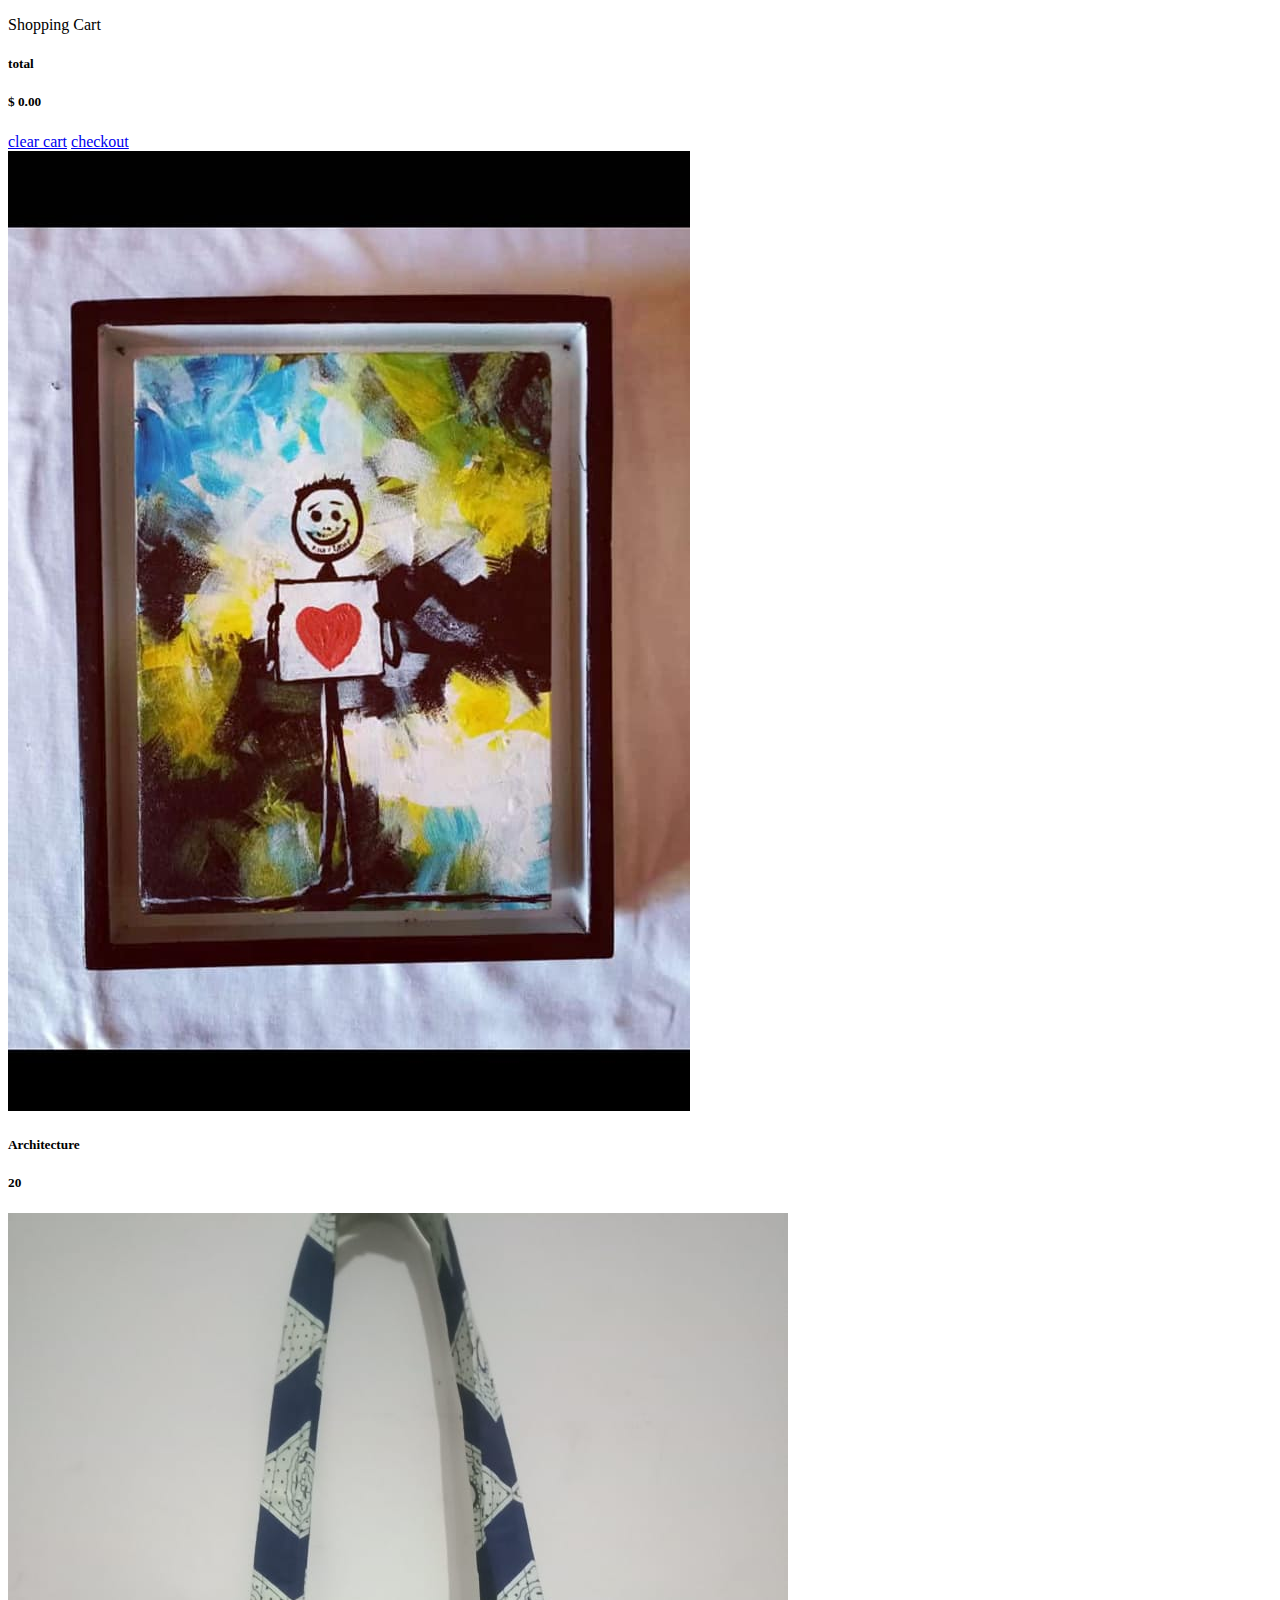
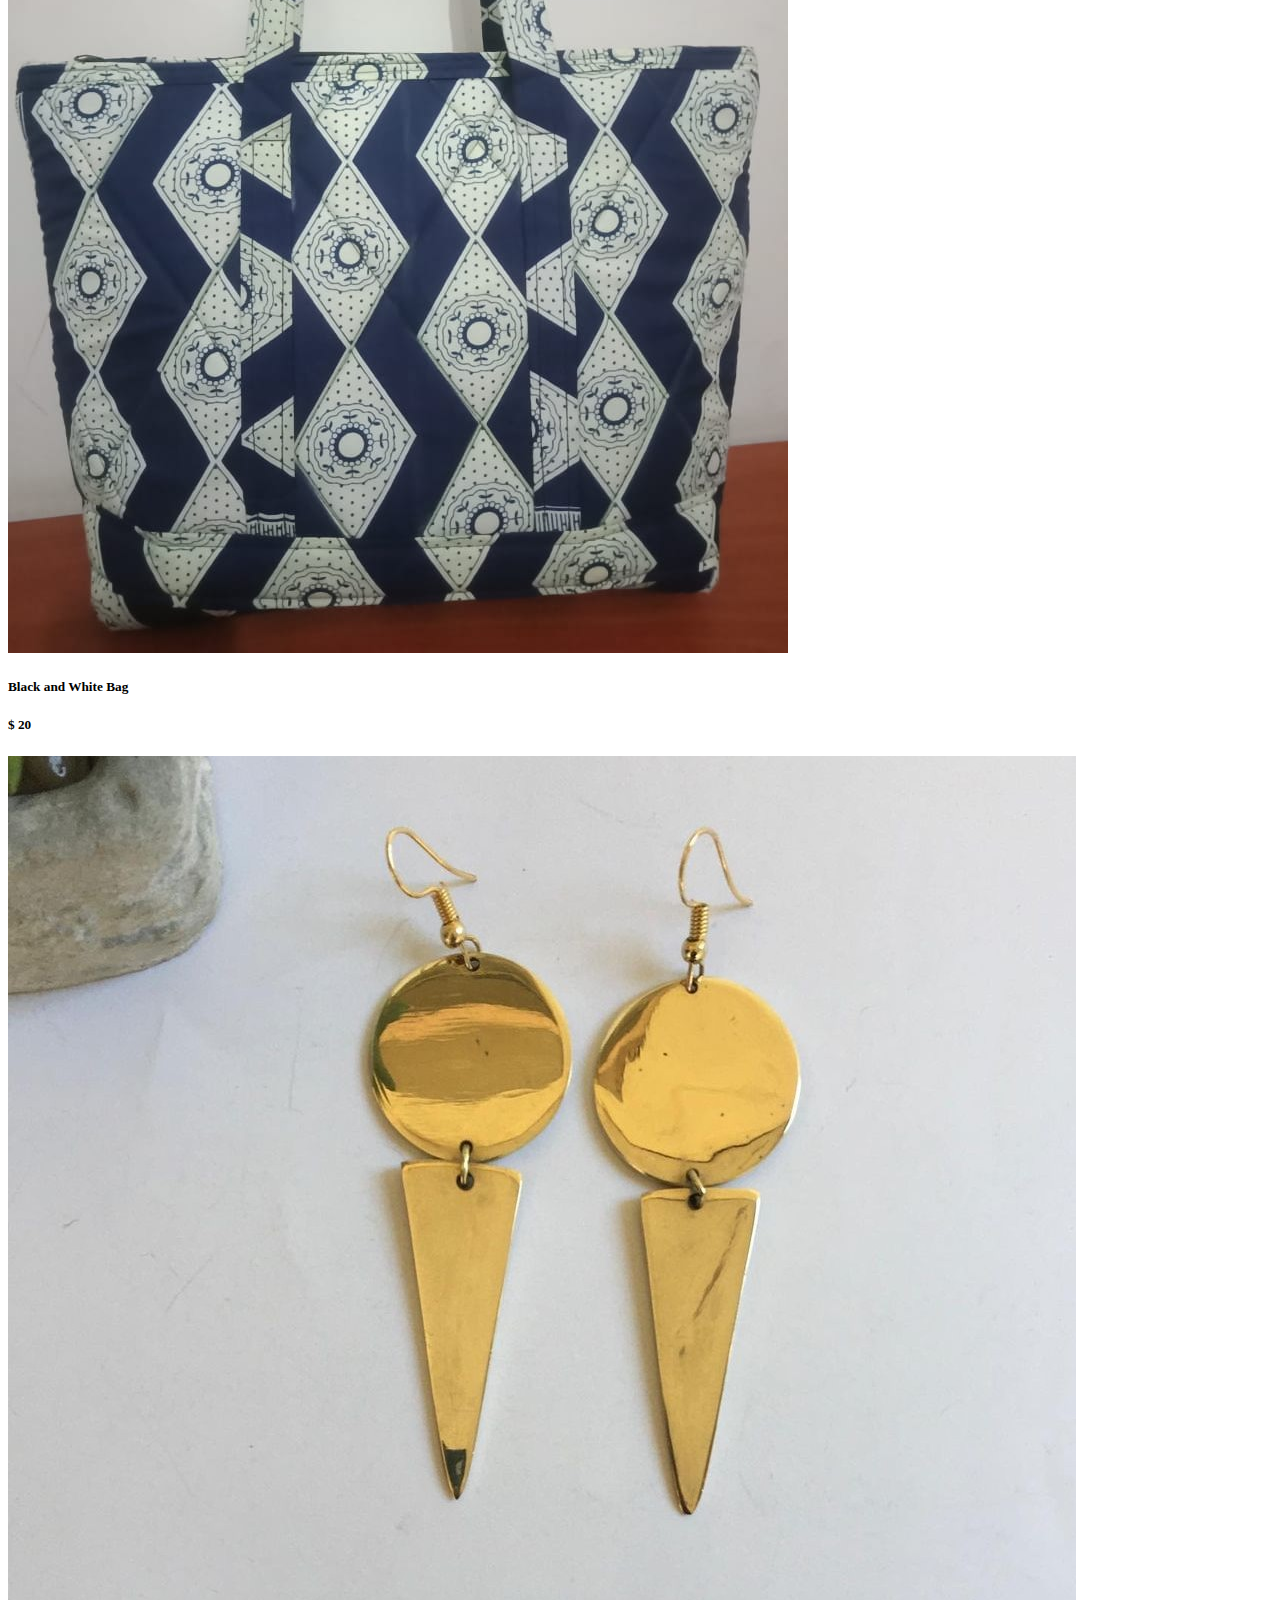
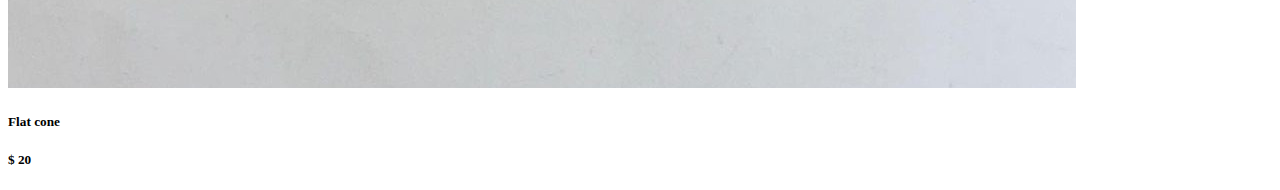
==== shopNow.html @ a8da0541 "styles and shop now page done" ====
<!DOCTYPE html>
<html lang="en">

<head>
  <meta charset="UTF-8">
  <!-- bootstrap css -->
  <link rel="stylesheet" href="css/bootstrap.min.css">
  <!-- main css -->
  <link rel="stylesheet" href="css/styles.css">

  <!-- font awesome -->
  <link rel="stylesheet" href="css/faicons.css">
  <title>Cart</title>
  <style>
  </style>
</head>

<body>
  <!-- header -->
  <header>
    <nav class="navbar navbar-expand-lg px-4">
      <div class="collapse navbar-collapse" id="myNav">
        <div class="nav-info-items d-none d-lg-flex ">
          <div id="cart-info" class="nav-info align-items-center cart-info d-flex justify-content-between mx-lg-5">
            <span class="cart-info__icon mr-lg-3"><i class="fas fa-shopping-cart"></i></span>
            <p class="mb-0 text-capitalize"><span id="item-count">Shopping </span> Cart <span class="item-total"></span></p>
          </div>
          <!-- end of single info -->
        </div>
      </div>
    </nav>
    <!-- end of nav -->
    <!-- banner  -->
    <div class="container-fluid">
      <div class="row max-height justify-content-center align-items-center">
        <div id="cart" class="cart">
          <!-- cart total -->
          <div class="cart-total-container d-flex justify-content-around text-capitalize mt-5">
            <h5>total</h5>
            <h5> $ <strong id="cart-total" class="font-weight-bold">0.00</strong> </h5>
          </div>
          <!--end cart total -->
          <!-- cart buttons -->
          <div class="cart-buttons-container mt-3 d-flex justify-content-between">
            <a href="index.html" id="clear-cart" class="btn btn-outline-secondary btn-black text-uppercase">clear cart</a>
            <a href="#" class="btn btn-outline-secondary text-uppercase btn-pink">checkout</a>
          </div>
          <!--end of  cart buttons -->
          <!--  -->
        </div>
      </div>
    </div>


  </header>


  <!-- store -->
  <section id="store" class="store py-5">
    <div class="container">

        
        <!-- single item -->
        <div class="col-10 col-sm-6 col-lg-4 mx-auto my-3 store-item cupcakes" data-item="architecture">
          <div class="card ">
            <div class="img-container">
              <img src="img/architecture.jpg" class="card-img-top store-img" alt="">
              <span class="store-item-icon">
                <i class="fas fa-shopping-cart"></i>
              </span>
            </div>
            <div class="card-body">
              <div class="card-text d-flex justify-content-between text-capitalize">
                <h5 id="store-item-name">Architecture </h5>
                <h5 class="store-item-value"> <strong id="store-item-price" class="font-weight-bold">20</strong></h5>

              </div>
            </div>


          </div>
          <!-- end of card-->
        </div>
        <!--end of single store item-->

        <!-- single item -->
        <div class="col-10 col-sm-6 col-lg-4 mx-auto my-3 store-item doughnuts" data-item="Black and white bag">
          <div class="card ">
            <div class="img-container">
              <img src="img/blackandwhitebag.jpg" class="card-img-top store-img" alt="">
              <span class="store-item-icon">
                <i class="fas fa-shopping-cart"></i>
              </span>
            </div>
            <div class="card-body">
              <div class="card-text d-flex justify-content-between text-capitalize">
                <h5 id="store-item-name">Black and White Bag</h5>
                <h5 class="store-item-value">$ <strong id="store-item-price" class="font-weight-bold">20</strong></h5>

              </div>
            </div>


          </div>
          <!-- end of card-->
        </div>

        <div class="col-10 col-sm-6 col-lg-4 mx-auto my-3 store-item cupcakes" data-item="flat cone">
          <div class="card ">
            <div class="img-container">
              <img src="img/flat cone.jpg" class="card-img-top store-img" alt="">
              <span class="store-item-icon">
                <i class="fas fa-shopping-cart"></i>
              </span>
            </div>
            <div class="card-body">
              <div class="card-text d-flex justify-content-between text-capitalize">
                <h5 id="store-item-name">Flat cone </h5>
                <h5 class="store-item-value">$ <strong id="store-item-price" class="font-weight-bold">20</strong></h5>

              </div>
            </div>


          </div>
          <!-- end of card-->
        </div>
<!-- ======================================================================================== -->
        <!-- Add more and more images items -->



 <!-- ==================================================================================== -->

      </div>
  </section>
  <!--end of store items -->


  <!-- jquery -->
  <script src="js/jquery-2.1.3.min.js"></script>
  <!-- script js -->
  <script src="js/shopNow.js"></script>
</body>

</html>
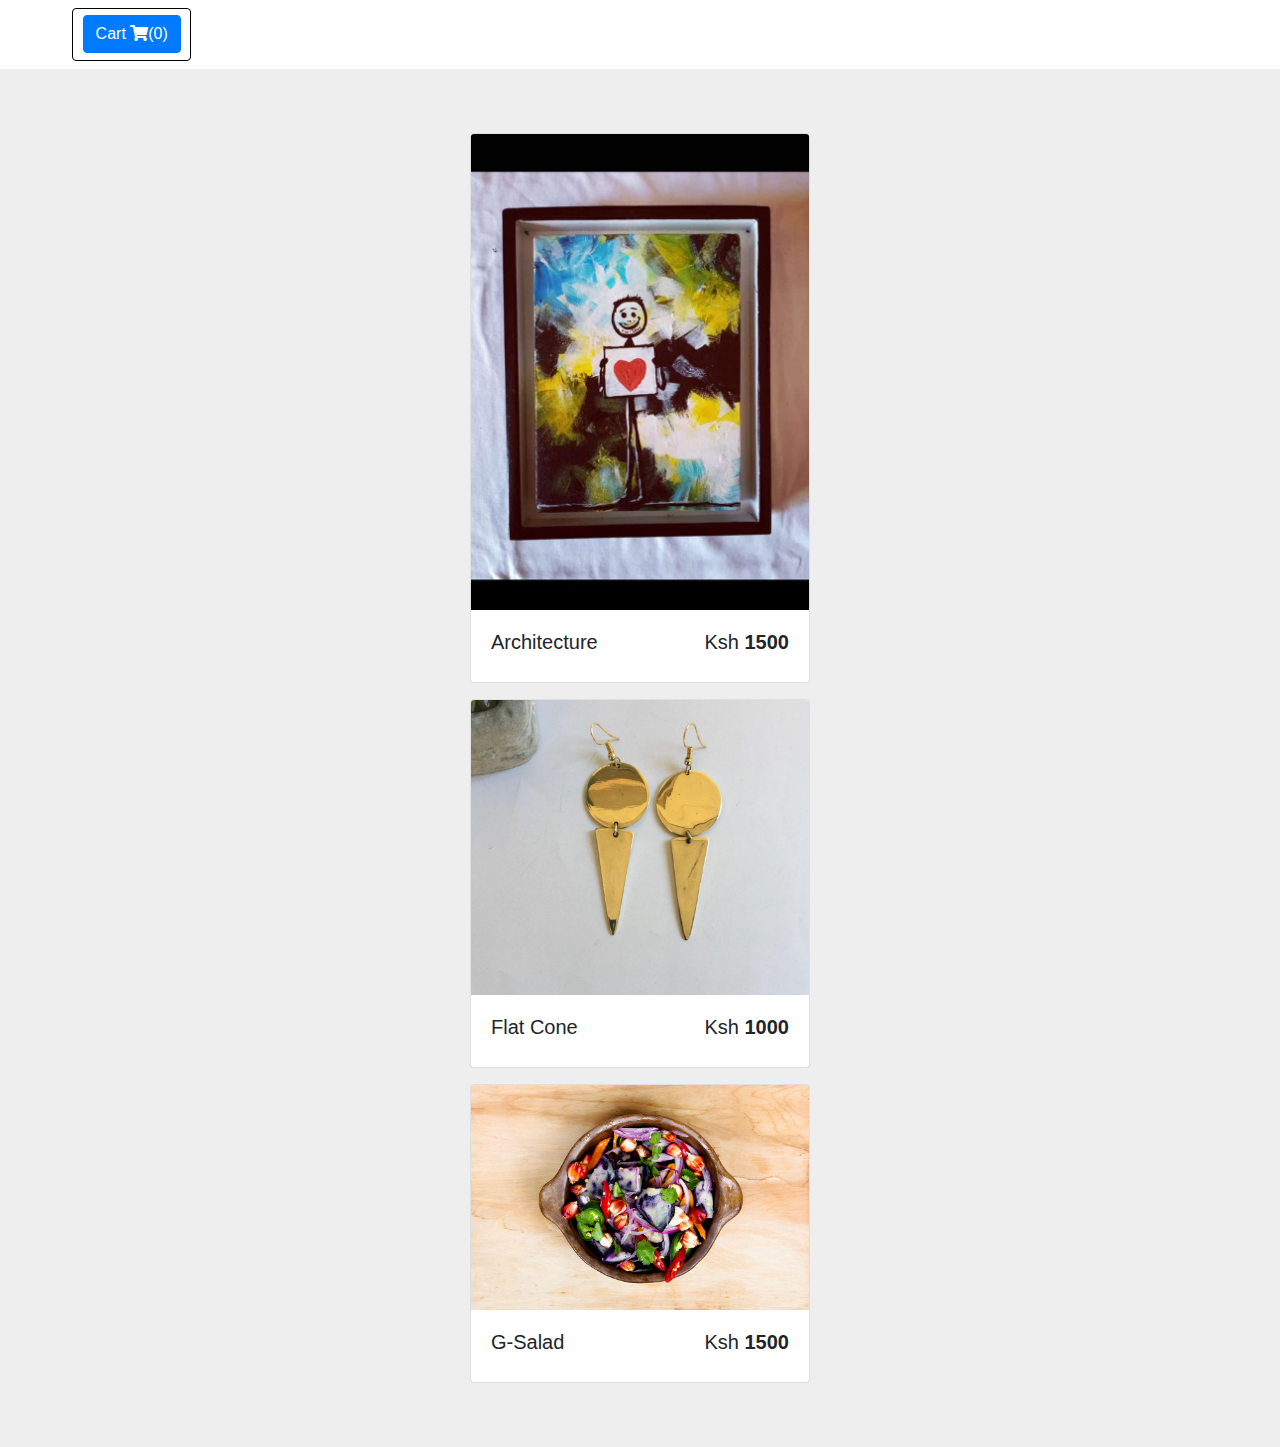
==== commit 062a96a5: "cart display changed, used session to store item locally" ====
--- a/shopNow.html
+++ b/shopNow.html
@@ -7,7 +7,7 @@
   <link rel="stylesheet" href="css/bootstrap.min.css">
   <!-- main css -->
   <link rel="stylesheet" href="css/styles.css">
-
+  
   <!-- font awesome -->
   <link rel="stylesheet" href="css/faicons.css">
   <title>Cart</title>
@@ -16,45 +16,26 @@
 </head>
 
 <body>
-  <!-- header -->
-  <header>
-    <nav class="navbar navbar-expand-lg px-4">
-      <div class="collapse navbar-collapse" id="myNav">
-        <div class="nav-info-items d-none d-lg-flex ">
-          <div id="cart-info" class="nav-info align-items-center cart-info d-flex justify-content-between mx-lg-5">
-            <span class="cart-info__icon mr-lg-3"><i class="fas fa-shopping-cart"></i></span>
-            <p class="mb-0 text-capitalize"><span id="item-count">Shopping </span> Cart <span class="item-total"></span></p>
-          </div>
-          <!-- end of single info -->
-        </div>
+<!-- Nav -->
+<!-- <nav class="navbar navbar-inverse bg-inverse fixed-top bg-faded">
+  <div class="row">
+      <div class="col">
+        <button type="button" class="btn btn-primary" data-toggle="modal" data-target="#cart">Cart (<span class="total-count"></span>)</button><button class="clear-cart btn btn-danger">Clear Cart</button></div>
+  </div>
+</nav> -->
+<nav class="navbar navbar-expand-lg px-4">
+  <div class="collapse navbar-collapse" id="myNav">
+    <div class="nav-info-items d-none d-lg-flex ">
+      <div id="cart-info" class="nav-info align-items-center cart-info d-flex justify-content-between mx-lg-5">
+
+        <button type="button" class="btn btn-primary" data-toggle="modal" data-target="#cart">Cart <i class="fas fa-shopping-cart"></i>(<span class="total-count"></span>)</button></div>
       </div>
-    </nav>
-    <!-- end of nav -->
-    <!-- banner  -->
-    <div class="container-fluid">
-      <div class="row max-height justify-content-center align-items-center">
-        <div id="cart" class="cart">
-          <!-- cart total -->
-          <div class="cart-total-container d-flex justify-content-around text-capitalize mt-5">
-            <h5>total</h5>
-            <h5> $ <strong id="cart-total" class="font-weight-bold">0.00</strong> </h5>
-          </div>
-          <!--end cart total -->
-          <!-- cart buttons -->
-          <div class="cart-buttons-container mt-3 d-flex justify-content-between">
-            <a href="index.html" id="clear-cart" class="btn btn-outline-secondary btn-black text-uppercase">clear cart</a>
-            <a href="#" class="btn btn-outline-secondary text-uppercase btn-pink">checkout</a>
-          </div>
-          <!--end of  cart buttons -->
-          <!--  -->
-        </div>
-      </div>
+      <!-- end of single info -->
     </div>
+  </div>
+</nav>
 
-
-  </header>
-
-
+<!-- Main -->
   <!-- store -->
   <section id="store" class="store py-5">
     <div class="container">
@@ -65,14 +46,13 @@
           <div class="card ">
             <div class="img-container">
               <img src="img/architecture.jpg" class="card-img-top store-img" alt="">
-              <span class="store-item-icon">
-                <i class="fas fa-shopping-cart"></i>
-              </span>
+              <span class="store-item-icon"><a href="#" data-name="Architecture" data-price="1500" class="add-to-cart btn btn-primary"><i class="fas fa-shopping-cart"></i></a>
+
             </div>
             <div class="card-body">
               <div class="card-text d-flex justify-content-between text-capitalize">
                 <h5 id="store-item-name">Architecture </h5>
-                <h5 class="store-item-value"> <strong id="store-item-price" class="font-weight-bold">20</strong></h5>
+                <h5 class="store-item-value">Ksh <strong id="store-item-price" class="font-weight-bold">1500</strong></h5>
 
               </div>
             </div>
@@ -83,19 +63,39 @@
         </div>
         <!--end of single store item-->
 
-        <!-- single item -->
-        <div class="col-10 col-sm-6 col-lg-4 mx-auto my-3 store-item doughnuts" data-item="Black and white bag">
+                <!-- single item -->
+                <div class="col-10 col-sm-6 col-lg-4 mx-auto my-3 store-item cupcakes" data-item="architecture">
+                  <div class="card ">
+                    <div class="img-container">
+                      <img src="img/flat cone.jpg" class="card-img-top store-img" alt="">
+                      <span class="store-item-icon"><a href="#" data-name="Flat-cone" data-price="1000" class="add-to-cart btn btn-primary"><i class="fas fa-shopping-cart"></i></a>
+        
+                    </div>
+                    <div class="card-body">
+                      <div class="card-text d-flex justify-content-between text-capitalize">
+                        <h5 id="store-item-name">Flat Cone </h5>
+                        <h5 class="store-item-value">Ksh <strong id="store-item-price" class="font-weight-bold">1000</strong></h5>
+        
+                      </div>
+                    </div>
+        
+        
+                  </div>
+                  <!-- end of card-->
+                </div>
+                <!--end of single store item-->
+                        <!-- single item -->
+        <div class="col-10 col-sm-6 col-lg-4 mx-auto my-3 store-item cupcakes" data-item="g-salad">
           <div class="card ">
             <div class="img-container">
-              <img src="img/blackandwhitebag.jpg" class="card-img-top store-img" alt="">
-              <span class="store-item-icon">
-                <i class="fas fa-shopping-cart"></i>
-              </span>
+              <img src="img/g-salad.jpg" class="card-img-top store-img" alt="">
+              <span class="store-item-icon"><a href="#" data-name="G-salad" data-price="1500" class="add-to-cart btn btn-primary"><i class="fas fa-shopping-cart"></i></a>
+
             </div>
             <div class="card-body">
               <div class="card-text d-flex justify-content-between text-capitalize">
-                <h5 id="store-item-name">Black and White Bag</h5>
-                <h5 class="store-item-value">$ <strong id="store-item-price" class="font-weight-bold">20</strong></h5>
+                <h5 id="store-item-name">G-salad</h5>
+                <h5 class="store-item-value">Ksh <strong id="store-item-price" class="font-weight-bold">1500</strong></h5>
 
               </div>
             </div>
@@ -104,27 +104,10 @@
           </div>
           <!-- end of card-->
         </div>
-
-        <div class="col-10 col-sm-6 col-lg-4 mx-auto my-3 store-item cupcakes" data-item="flat cone">
-          <div class="card ">
-            <div class="img-container">
-              <img src="img/flat cone.jpg" class="card-img-top store-img" alt="">
-              <span class="store-item-icon">
-                <i class="fas fa-shopping-cart"></i>
-              </span>
-            </div>
-            <div class="card-body">
-              <div class="card-text d-flex justify-content-between text-capitalize">
-                <h5 id="store-item-name">Flat cone </h5>
-                <h5 class="store-item-value">$ <strong id="store-item-price" class="font-weight-bold">20</strong></h5>
-
-              </div>
-            </div>
+        <!--end of single store item-->
 
 
-          </div>
-          <!-- end of card-->
-        </div>
+
 <!-- ======================================================================================== -->
         <!-- Add more and more images items -->
 
@@ -134,11 +117,38 @@
 
       </div>
   </section>
-  <!--end of store items -->
+
+
+<!-- Modal uses bootstrap js cdn -->
+<div class="modal fade" id="cart" tabindex="-1" role="dialog" aria-labelledby="exampleModalLabel" aria-hidden="true">
+<div class="modal-dialog modal-lg" role="document">
+  <div class="modal-content">
+    <div class="modal-header">
+      <h5 class="modal-title" id="exampleModalLabel">Cart</h5>
+      <button type="button" class="close" data-dismiss="modal" aria-label="Close">
+        <span aria-hidden="true">&times;</span>
+      </button>
+    </div>
+    <div class="modal-body">
+      <table class="show-cart table">
+        
+      </table>
+      <div>Total price: Ksh <span class="total-cart"></span></div>
+    </div>
+    <div class="modal-footer">
+      <button type="button" class="btn btn-secondary" data-dismiss="modal">Close</button>
+      <button type="button" data-target="checkout" class="btn btn-primary">Order now</button>
+      <button class="clear-cart btn btn-danger">Clear Cart</button>
+    </div>
+  </div>
+</div>
+</div> 
+
 
 
   <!-- jquery -->
   <script src="js/jquery-2.1.3.min.js"></script>
+  <script src="https://maxcdn.bootstrapcdn.com/bootstrap/4.0.0-alpha.6/js/bootstrap.min.js" integrity="sha384-vBWWzlZJ8ea9aCX4pEW3rVHjgjt7zpkNpZk+02D9phzyeVkE+jo0ieGizqPLForn" crossorigin="anonymous"></script>
   <!-- script js -->
   <script src="js/shopNow.js"></script>
 </body>
--- a/css/styles.css
+++ b/css/styles.css
@@ -0,0 +1,155 @@
+:root {
+  --mainPink: #ef7998;
+  --mainYellow: rgb(249, 228, 148);
+  --mainWhite: #fff;
+  --mainBlack: #000;
+  --yellowTrans: rgba(249, 228, 148, 0.5);
+  --mainGrey: rgb(238, 238, 238);
+}
+
+
+/* nav links */
+.navbar-toggler {
+  outline: none !important;
+}
+.toggler-icon {
+  font-size: 2.5rem;
+  color: var(--mainPink);
+}
+.nav-link {
+  color: var(--mainPink);
+  font-size: 1.5rem;
+  transition: all 0.5s ease-in-out;
+}
+.nav-link:hover {
+  color: var(--mainBlack);
+}
+/* end of nav links */
+/* info icons */
+.cart-info__icon {
+  color: var(--mainBlack);
+  cursor: pointer;
+}
+
+.cart-info {
+  border: 0.1rem solid var(--mainBlack);
+  color: var(--mainBlack);
+  border-radius: 0.25rem;
+  padding: 0.4rem 0.6rem;
+  cursor: pointer;
+}
+.cart-info:hover {
+  background: var(--mainPink);
+  border-color: var(--mainPink);
+  color: var(--mainWhite);
+}
+.cart-info:hover .cart-info__icon {
+  color: var(--mainWhite);
+}
+/* end of info icons */
+
+
+
+/* cart  */
+.cart {
+  position: absolute;
+  min-height: 10rem;
+  background: var(--mainWhite);
+  top: 0;
+  right: 0;
+  transition: all 0.3s ease-in-out;
+  background: rgba(255, 255, 255, 0.5);
+  width: 0;
+  overflow: hidden;
+}
+.show-cart {
+  width: 18rem;
+  padding: 2rem 1.5rem;
+  transform: rotateY(-360deg);
+}
+.cart-item {
+  transition: all 2s ease-in-out;
+}
+
+/* end of cart */
+/* cart item */
+.cart-item-remove {
+  color: var(--mainPink);
+  transition: all 1s ease-in-out;
+}
+.cart-item-remove:hover {
+  transform: scale(1.1);
+  color: var(--mainBlack);
+}
+#cart-item-price {
+  font-size: 0.8rem;
+}
+/* cart item */
+/* cart buttons */
+.btn-pink {
+  color: var(--mainPink) !important;
+  border-color: var(--mainPink) !important;
+}
+.btn-black {
+  color: var(--mainBlack) !important;
+  border-color: var(--mainBlack) !important;
+}
+.btn-black:hover {
+  color: var(--mainPink) !important;
+  background: var(--mainBlack) !important;
+}
+.btn-pink:hover {
+  background: var(--mainPink) !important;
+  color: var(--mainBlack) !important;
+}
+/* end of cart buttons */
+
+/* store items */
+.store {
+  background: var(--mainGrey);
+}
+.img-container {
+  position: relative;
+  overflow: hidden;
+  cursor: pointer;
+}
+.store-img {
+  transition: all 1s ease-in-out;
+}
+.img-container:hover .store-img {
+  transform: scale(1.2);
+}
+.store-item-icon {
+  position: absolute;
+  bottom: 0;
+  right: 0;
+  padding: 0.75rem;
+  background: var(--mainYellow);
+  border-top-left-radius: 1rem;
+  transition: all 1s ease-in-out;
+  transform: translate(100%, 100%);
+}
+.img-container:hover .store-item-icon {
+  transform: translate(0, 0);
+}
+.store-item-icon:hover {
+  color: var(--mainWhite);
+}
+.store-item-value {
+  color: --mainYellow;
+}
+.show {
+  display: block;
+}
+
+
+.btnLeft {
+  top: 50%;
+  left: 0;
+  transform: translateX(-60%);
+}
+.btnRight {
+  top: 50%;
+  right: 0;
+  transform: translateX(60%);
+}